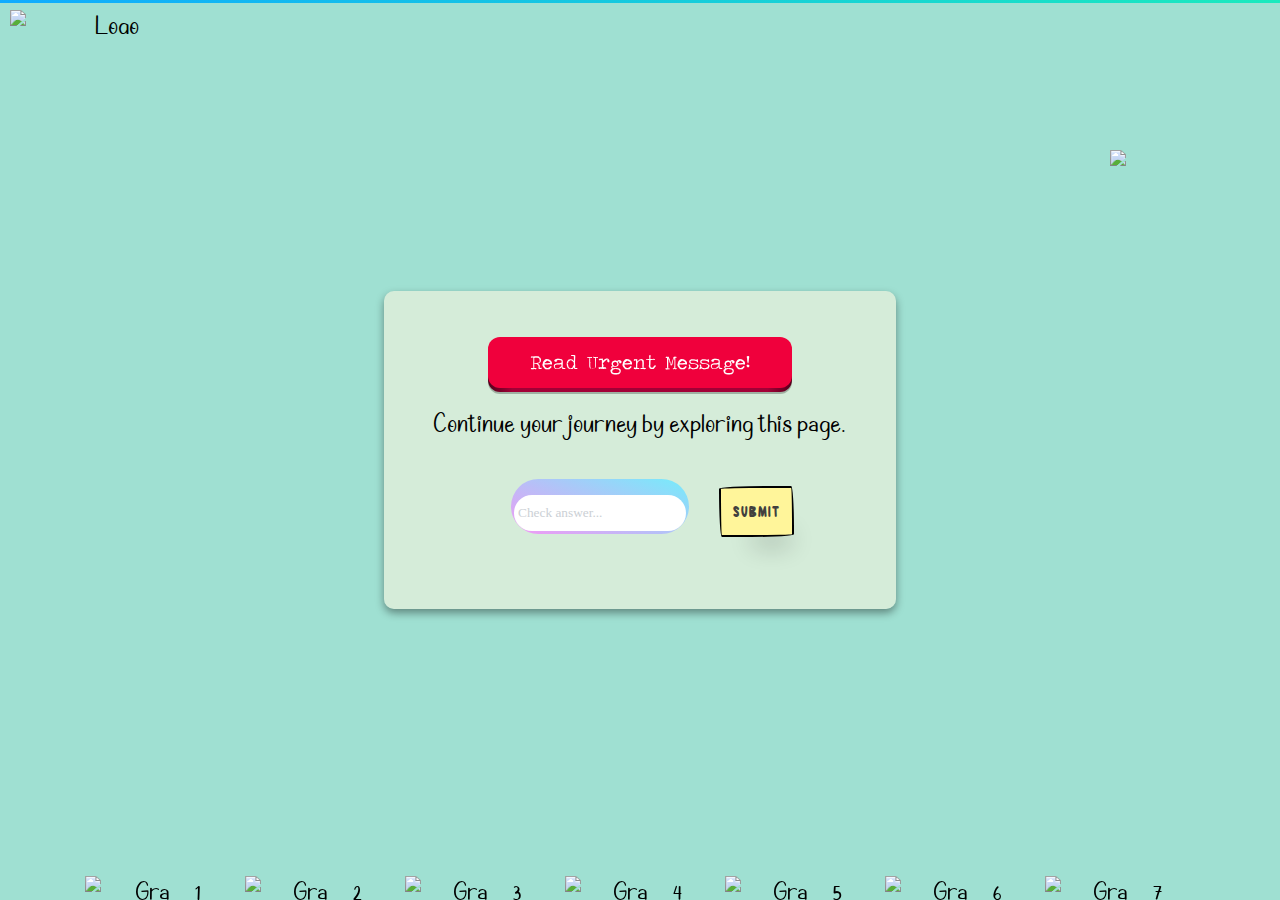
==== easterbunny.html @ 5ae4edfa "Update easterbunny.html" ====
<!DOCTYPE html>
<html lang="en">
<head>
    <meta charset="UTF-8">
    <meta name="viewport" content="width=device-width, initial-scale=1.0">
    <title>Easter Egg Hunt</title>
    <link rel="stylesheet" href="style.css">
    <script src="https://cdn.jsdelivr.net/npm/canvas-confetti@1.3.2/dist/confetti.browser.min.js"></script>
    <script src="script.js" defer></script>
</head>
<body data-page-type="easterbunny">

<div id="specialTrigger"></div>
<img src="https://i.imgur.com/tTiuDt6.png" alt="Logo" class="logo">
<img id="secretImage" src="https://i.imgur.com/ER9W85m.png" style="position: absolute; width: 20px; top: 150px; right: 150px;">

<div id="urgentMessageModal" class="modal" style="display: none;">
    <span class="close">&times;</span>
    <div class="text-background">
        <h2 id="typewriterHeader" class="modal-header"></h2> 
        <div id="typewriterBody" class="modal-body"></div>
    </div> 
</div> 

<div id="eggRevealModal" class="eggmodal">
    <span class="close">&times;</span>
    <div class="eggmodal-content">
        <h2>🐣 HOORAY! 🐣</h2>
        <p>You've found the hidden Easter Bunny, and he dropped some EGGS!</p>
        <button id="revealEggBtn" class="button-55" role="button">Inspect</button>
    </div> 
</div>

<div id="container" class="container">
    <button id="openModalButton" class="button-82-pushable" role="button">
      <span class="button-82-shadow"></span>
      <span class="button-82-edge"></span>
      <span class="button-82-front text">
        Read Urgent Message!
      </span>
    </button>
    <p>Continue your journey by exploring this page.</p>
    <div>
        <span class="input">
    		<input type="text" id="passcodeInput" placeholder="Check answer...">
    	</span>
        <button id="submitPasscode" class="button-55" role="button">Submit</button>
    </div>
</div>

<div id="eggImagesModal" class="egg-modal" style="display: none;">
  <div class="ermodal-content">
    <span class="egg-close">&times;</span>
    <div class="images-container">
      <img src="https://i.imgur.com/V9qIvU0.png" alt="Egg Image 1" class="egg-image small-egg">
      <img src="https://i.imgur.com/joyYyBa.png" alt="Egg Image 2" class="egg-image small-egg">
    </div>
  </div>
</div>
    
<canvas id="confettiCanvas" style="position: fixed; top: 0; left: 0; width: 100%; height: 100%; pointer-events: none;"></canvas>

<div class="image-border">
    <img src="https://i.imgur.com/lqRK8Mr.png" alt="Grass 1" class="grass-img">
    <img src="https://i.imgur.com/9UKYi7k.png" alt="Grass 2" class="grass-img">
    <img src="https://i.imgur.com/nKt4Agm.png" alt="Grass 3" class="grass-img">
    <img src="https://i.imgur.com/ti8tuET.png" alt="Grass 4" class="grass-img">
    <img src="https://i.imgur.com/JrlJYKS.png" alt="Grass 5" class="grass-img">
    <img src="https://i.imgur.com/HkcyOdr.png" alt="Grass 6" class="grass-img">
    <img src="https://i.imgur.com/hPLAeTq.png" alt="Grass 7" class="grass-img">
</div>

<script src="https://cdn.jsdelivr.net/npm/canvas-confetti@1.3.2/dist/confetti.browser.min.js"></script>

</body>
</html>
---- style.css ----
@font-face {
    font-family: 'EasterJoy';
    src: url('fonts/easterjoy.regular.ttf') format('truetype');
}

@font-face {
    font-family: 'EasterMeadow';
    src: url('fonts/eastermeadow.ttf') format('truetype');
}

@font-face {
    font-family: 'TravelingTypewriter';
    src: url('fonts/TravelingTypewriter.ttf') format('truetype');
}

.eggmodal {
  display: none;
  background-color: #f8d7da; /* Soft pink background */
  border-radius: 15px; /* Rounded corners */
  box-shadow: 0 4px 8px rgba(0, 0, 0, 0.1); /* Slight shadow for depth */
}

.eggmodal-content {
  display: none;
  padding: 20px;
  text-align: center; /* Center content */
}

.egg-image {
  display: none;
  width: 80%; /* Smaller images */
  max-width: 200px; /* Limit size */
  border-radius: 10px; /* Slightly rounded corners for the images */
  margin: 10px; /* Space around images */
  transition: transform 0.3s ease; /* Smooth transition for enlarging */
}

.egg-image:hover {
  transform: scale(1.1); /* Enlarge image on hover */
}

.egg-close {
  position: absolute;
  top: 10px;
  right: 15px;
  font-size: 20px;
  border: none;
  background: transparent;
  cursor: pointer;
  color: #888; /* Default close button color */
}

.egg-close:hover {
  color: #ff1493; /* Neon pink on hover */
}

.nmodal {
  display: none; /* Hidden by default */
  position: fixed; /* Stay in place */
  z-index: 1000; /* Sit on top */
  left: 0;
  top: 0;
  width: 100%; /* Full width */
  height: 100%; /* Full height */
  overflow: auto; /* Enable scroll if needed */
  background-color: rgba(0,0,0,0.4); /* Black w/ opacity */
}

.nmodal-content {
  position: relative;
  margin: auto;
  padding: 20px;
  width: 80%; /* Adjust as needed */
  max-width: 700px; /* Adjust as needed */
  animation: animatetop 0.4s;
}

.nmodal-content img, .pmodal-content img {
  width: 100%; /* Make the image responsive */
  height: auto;
  margin: auto; /* Center the image */
}

.cmodal-background {
    position: fixed;
    visibility: hidden; /* Initially hidden */
    z-index: 1000; /* Ensures it's on top of other content but under the modal itself */
    left: 50%;
    top: 50%;
    display: flex;
    justify-content: center;
    align-items: center;
    transform: translate(-50%, -50%); /* Corrected line */
    width: 500px; 
    height: 500px; 
    background-color: rgba(0, 0, 0, 0.8); /* Black background */
    box-shadow: rgba(50, 50, 93, 0.25) 0px 50px 100px -20px, rgba(0, 0, 0, 0.3) 0px 30px 60px -30px, rgba(10, 37, 64, 0.35) 0px -2px 6px 0px inset;
    border-radius: 15px; /* Rounded corners for the square */
    opacity: 0; /* Fully transparent initially */
    transition: opacity 0.3s, visibility 0.3s;
}

.circular {
  display: flex;
  flex-direction: column;
  justify-content: center;
  align-items: center;
}

.circular-modal {
  background-color: #000;
  display: none;
  justify-content: center;
  flex-direction: column; /* Stack input and button vertically */
  align-items: center; /* Center items horizontally */
  top: calc(50% - 150px);
  left: calc(50% - 150px);
  width: 300px;
  height: 300px;
  border-radius: 50%;
  box-shadow:
    inset 0 0 50px #fff,
    inset 20px 0 80px #f0f,
    inset -20px 0 80px #0ff,
    inset 20px 0 300px #f0f,
    inset -20px 0 300px #0ff,
    0 0 50px #fff,
    -10px 0 80px #f0f,
    10px 0 80px #0ff;
}

@keyframes animatetop {
    from {top: -300px; opacity: 0}
    to {top: 0; opacity: 1}
}

.pmodal {
    z-index: 10000; /* Sit on top */
    left: 50%;
    top: 50%;
    transform: translate(-50%, -50%);
    display: flex;
    position: fixed; 
    width: 100%; /* Full width */
    height: 100%; /* Full height */
    justify-content: center;
    align-items: center;
    overflow: auto; /* Enable scroll if needed */
    background-color: transparent; /* Transparent background */
}

.pmodal-content {
    padding: 20px;
    max-width: 600px;
    position: relative;
    z-index: 10001; /* Sit on top */
    width: 100%;
    align-items: center;
    text-align: center;
    margin: auto; /* 15% from the top and centered */
    justify-content: center;
    display: flex;
    align-items: center;
    overflow: auto;
    animation-name: animatetop;
    animation-duration: 0.4s;
}

.popup-image {
    max-width: 100%; /* Ensure it doesn't overflow the modal */
    height: auto; /* Maintain aspect ratio */
    display: block; /* To enable margin auto to work for centering */
    margin: 0 auto; /* Center the image horizontally */
    justify-content: center;
    display: flex;
    align-items: center;
}

.small-image {
    position: absolute;
    right: 75%;
    top: 60%; 
    cursor: pointer;
    width: 200px;
    transform: translateY(-50%);
}

.additional-image {
    position: absolute;
    right: 75%;
    top: 40%; 
    cursor: pointer;
    width: 200px;
    transform: translateY(-50%);
}

.var-highlight {
  color: #00FF00;
}

.string-highlight {
  color: #00FF00;
}

#typewriter {
  font-size: 2em;
  margin: 0;
  font-family: "TravelingTypewriter";
  color: #00FF00;
}
#typewriter:after {
  content: "|";
  -webkit-animation: blink 500ms linear infinite alternate;
          animation: blink 500ms linear infinite alternate;
}

@-webkit-keyframes blink {
  0% {
    opacity: 0;
  }
  100% {
    opacity: 1;
  }
}
@keyframes blink {
  0% {
    opacity: 0;
  }
  100% {
    opacity: 1;
  }
}

button {
    font-family: 'EasterMeadow', Arial, sans-serif; /* Fallback font */
}

body {
  background-color: #9FE0D2;
  margin: 0;
  font-family: 'EasterJoy', Arial, sans-serif;
  padding: 0;
  display: flex;
  justify-content: center;
  align-items: center;
  height: 100vh;
  cursor: url('https://i.imgur.com/UjIoNgU.png'), auto;
}

@keyframes glow {
    from {
        box-shadow: 0 0 20px rgba(255, 255, 255, 0.7), 
                    0 0 40px rgba(192, 237, 252, 0.6), 
                    0 0 60px rgba(0, 191, 255, 0.6), 
                    0 0 80px rgba(0, 191, 255, 0.6),
                    0 0 100px rgba(0, 191, 255, 0.6);
    }
    to {
        box-shadow: 0 0 30px rgba(0, 191, 255, 0.9), 
                    0 0 50px rgba(0, 191, 255, 0.8), 
                    0 0 70px rgba(0, 191, 255, 0.8), 
                    0 0 90px rgba(0, 191, 255, 0.8),
                    0 0 110px rgba(0, 191, 255, 0.6);

    }
}

.circular-modal #passcodeInput {
    width: 100px;
    height: 40px;
    border-radius: 15px;
    text-align: center;
    align-items: center;
    outline: none;
    font-size: 30px;
    padding-top: 5px;
    margin-bottom: 20px;
    background-color: transparent;
    text-shadow: 0 0 5px #00BFFF, 
                 0 0 10px #00BFFF, 
                 0 0 20px #00BFFF, 
                 0 0 40px #00BFFF; /* Text glow effect */
    color: #00BFFF;
    box-shadow: 0 0 10px rgba(0, 191, 255, 0.5); /* Blue glow */
}

.circular-modal #submitPasscode {
    background-color: #2C2C2C; /* Dark background for contrast */
    color: #00BFFF; /* Neon-like font color */
    padding: 10px 20px;
    border-radius: 20px;
    margin: 50px;
    border: none;
    cursor: pointer;
    box-shadow: 0 0 5px rgba(0, 191, 255, 0.7), 
                0 0 15px rgba(0, 191, 255, 0.6), 
                0 0 25px rgba(0, 191, 255, 0.6), 
                0 0 35px rgba(0, 191, 255, 0.6); /* Button glow effect */
    transition: all 0.3s ease;
}

.circular-modal #submitPasscode:hover {
    color: #2C2C2C;
    background-color: #99e5ff;
    box-shadow: 0 0 10px rgba(0, 191, 255, 0.8), 
                0 0 20px rgba(0, 191, 255, 0.7), 
                0 0 30px rgba(0, 191, 255, 0.7), 
                0 0 40px rgba(0, 191, 255, 0.7); /* Intensified glow on hover */
}

.button-55 {
  align-self: center;
  background-color: #FFF59A;
  background-position: 0 90%;
  background-repeat: repeat no-repeat;
  background-size: 4px 3px;
  border-radius: 15px 225px 255px 15px 15px 255px 225px 15px;
  border-style: solid;
  border-width: 2px;
  box-shadow: rgba(0, 0, 0, .2) 15px 28px 25px -18px;
  box-sizing: border-box;
  color: #41403e;
  cursor: pointer;
  display: inline-block;
  font-size: 1rem;
  line-height: 23px;
  outline: none;
  padding: .75rem;
  text-decoration: none;
  transition: all 235ms ease-in-out;
  border-bottom-left-radius: 15px 255px;
  border-bottom-right-radius: 225px 15px;
  border-top-left-radius: 255px 15px;
  border-top-right-radius: 15px 225px;
  touch-action: manipulation;
}

.button-55:hover {
  box-shadow: rgba(0, 0, 0, .3) 2px 8px 8px -5px;
  transform: translate3d(0, 2px, 0);
  background-color: #DCCE50;
}

.button-55:focus {
  box-shadow: rgba(0, 0, 0, .3) 2px 8px 4px -6px;
}

.full-width-image {
    width: 100%;
    height: auto;
}

.permanent-image {
    width: 50%; /* Adjust according to your preference */
    height: auto; /* Keep the aspect ratio */
    display: block;
    margin: 0 auto; /* Center the image if needed */
    cursor: pointer;
}

.logo {
  position: absolute;
  top: 10px;
  left: 10px;
  width: 200px;
  z-index: 20;
  background: url('https://i.imgur.com/tTiuDt6.png') no-repeat; /* Set logo image */
  background-size: contain; /* Ensure the logo fits within the div */
}

.text-background {
  background-color: black;
  color: 00FF00; /* Makes the text color white for better readability */
  padding: 15px; /* Adjust padding as needed */
}

.modal-header, .modal-body {
    padding: 20px;
}

.modal-header {
  color: #d10000; /* Red color for urgency */
  font-weight: bold;
  text-align: center;
}

.modal-body {
  margin-top: 20px;
}

.modal-close-btn {
  background-color: #d10000; /* Red color for close button */
  color: white;
  border: none;
  padding: 10px 20px;
  border-radius: 5px;
  cursor: pointer;
  float: right; /* Align the close button to the right */
}

.modal-close-btn:hover {
  background-color: #910000; /* Slightly darker red on hover */
}

.close {
  position: absolute;
  top: 10px;
  right: 10px;
  font-size: 30px;
  color: #fff;
  cursor: pointer;
}

.close:hover {
  color: #e00;
}

.modal {
  display: none; /* Hidden by default */
  position: fixed; /* Stay in place */
  z-index: 1000; /* Sit on top */
  left: 50%;
  top: 50%;
  width: 750px;
  overflow: auto; /* Enable scroll if needed */
  background-color: rgb(0,0,0); /* Fallback color */
  background-color: rgba(0,0,0,0.4); /* Black w/ opacity */
  display: flex; /* Use flexbox to center the modal content */
  align-items: center; /* Align items vertically */
  justify-content: center; /* Center items horizontally */
  background-color: slategray; /* Slate grey background */
  margin: auto;
  text-align: center;
  padding: 20px;
  transform: translate(-50%, -50%);
  color: #00FF00; 
  font-family: 'TravelingTypewriter', sans-serif; /* Use your custom font */
}

.modal-content {
  display: none; /* Hidden by default */
  position: fixed; /* Stay in place */
  background-color: #FF889C;
  left: 50%;
  top: 50%;
  margin: auto;
  padding: 20px;
  border: 1px solid #888;
  width: 80%;
  max-width: 400px; /* Adjust based on your preference */
  height: auto; /* Auto height to adjust based on content */
  min-height: 80vh;
  overflow-y: auto; /* Enable scrolling within the modal */
  flex-direction: column;
  align-items: center; /* Center content horizontally */
  justify-content: center;
}

.modal-content img {
    width: 100%; /* Make images responsive */
    max-width: 500px; /* Limit the size of images */
    height: auto;
    margin: 10px 0; /* Add some space around the images */
    display: block; /* This line is crucial for margin: auto to work */
}

.images-container {
  display: flex;
  justify-content: space-around;
  align-items: center;
}

.egg-image {
  transition: transform 0.3s ease;
  margin: 10px;
}

.egg-image:hover {
  transform: scale(2); /* Enlarge on hover */
}

.er-modal-content {
  display: none; /* Hidden by default */
  position: relative;
  justify-content: center;
  align-items: center;
  tect-align: center;
  z-index: 1051;
  padding: 20px;
  left: 0;
  top: 0;
  width: 400px;
  height: auto;
  top: 50%;
  left: 50%;
  overflow: auto;
  background-color: rgba(0, 0, 0, 0.4); /* Keep this as is for the modal backdrop */
}

.er-modal {
  background-color: #ffc0cb; /* Light pink background for Easter theme */
  border: 2px dashed #ff69b4; /* Dashed border with a light pink color */
  padding: 20px;
  color: #000080;
  z-index: 1050;
  display: none;
  width: 400px; /* Adjust width as needed */
  height: 300px;
  text-align: center;
  border-radius: 15px; /* Rounded corners for a softer look */
  position: fixed;
  justify-content: center;
  align-items: center;
  top: 50%;
  left: 50%;
  transform: translate(-50%, -50%);
  margin: auto;
  overflow: auto;
  box-shadow: rgba(50, 50, 93, 0.25) 0px 50px 100px -20px, rgba(0, 0, 0, 0.3) 0px 30px 60px -30px, rgba(10, 37, 64, 0.35) 0px -2px 6px 0px inset;
}

.egg-close {
  position: absolute;
  top: 10px;
  right: 20px;
  font-size: 30px;
  color: grey; /* Initial color */
  cursor: pointer;
}

.egg-close:hover {
  color: neonpink; /* Neon pink on hover */
}

.small-egg {
  width: 200px; /* Smaller size for inspection */
  cursor: pointer; /* Indicate it's clickable */
  transition: transform 0.3s ease; /* Smooth transition for enlarging */
}

.small-egg:hover {
  transform: scale(1.5); /* Enlarge on hover */
}

@keyframes showModal {
  from {top: -300px; opacity: 0}
  to {top: 0; opacity: 1}
}

.egg-reveal-modal h2 {
  color: #000080;
  margin-bottom: 15px;
}

.egg-reveal-modal p {
  margin-bottom: 20px;
  background-color: transparent;
}

.egg-reveal-modal input[type="text"] {
  border: 1px solid #FFC0CB; 
  background-color: #FFFFFF;
}

#secretImage {
    position: absolute;
    top: 150px; /* 150 pixels from the top */
    right: 150px; /* 150 pixels from the left */
    width: 20px; /* Set the width as required */
}

.container {
  text-align: center;
  padding: 50px;
  max-width: 800px; 
  border-radius: 10px;
  display: flex;
  flex-direction: column;
  align-items: center;
  max-height: 80vh;
  margin: 20px auto;
  background-color: rgba(250, 243, 221, 0.6);
  box-shadow: 0 4px 8px rgba(0, 0, 0, 0.4);
  overflow-y: auto;
  z-index: 5;
}

#container p {
    margin-bottom: 20px; /* Space between the description and the puzzle button */
    line-height: 1.6; /* Makes the text easier to read */
}

.image-border {
  display: flex; /* Use flexbox to align images in a row */
  justify-content: center; /* Center the images horizontally */
  align-items: center; /* Align the images vertically */
  flex-wrap: nowrap; /* Prevent wrapping */
  bottom: 0;
  left: 0;
  width: 100%;
  position: fixed; /* Adjust this as needed to position at the bottom of the page or container */
}

.grass-img {
  width: 150px; /* Adjust width as needed */
  margin: 0 5px; /* Add some space between images */
  display: inline-block; /* No need for 'position: absolute' */
}

#confettiCanvas {
  position: fixed;
  display: none; /* Ensures keys are hidden initially */
  top: 0;
  left: 0;
  width: 100%;
  height: 100%;
  pointer-events: none;
  z-index: 9999; /* Ensure confetti is above most content */
}

.key-img {
    display: none; /* Hidden by default, shown on hover */
    position: absolute;
    transition: all 0.5s ease; /* Smooth transition for appearing */
    z-index: 10;
    height: 75px; /* As specified */
}

h1 {
  color: #8968A1;
  margin-bottom: 16px;
  text-shadow: 3px 4px 7px rgba(81,67,21,0.8);
}

.secret-image {
  width: 20px;
  position: absolute;
  z-index: 2; /* Ensure it's above some elements but below others like modals */
  /* Add more styles to position it where you want on the page */
}

.intro,
.secret {
  margin-bottom: 30px;
}

.button-8 {
  touch-action: manipulation;
  appearance: button;
  background-color: transparent;
  border-style: initial;
  border-width: 0;
  cursor: pointer;
  margin: 0;
  text-transform: none;
  vertical-align: baseline;
}

.button-8:focus {
  outline: 0;
}

.button-8 {
  touch-action: manipulation;
  background-image: linear-gradient(135deg, color(display-p3 .572549 .415686 1) 0%, color(display-p3 1 .466667 .690196) 50%, color(display-p3 1 .701961 .403922) 100%);
  border-radius: 8px;
  color: #fff;
  font-feature-settings: "ss01", "cv10", "calt"0, "liga"0;
  font-size: 36px;
  font-weight: 500;
  line-height: 50px;
  padding: 10px 20px;
  position: relative;
  transition: transform .2s cubic-bezier(.6, .6, 0, 1), margin-top .2s cubic-bezier(.6, .6, 0, 1);
  transition-behavior: normal, normal;
}

.button-8::before {
  -webkit-mask-clip: content-box, initial;
  -webkit-mask-composite: xor;
  -webkit-mask-image: linear-gradient(#fff 0, #fff 0), linear-gradient(#fff 0, #fff 0);
  -webkit-mask-origin: content-box, initial;
  -webkit-mask-position-x: initial, initial;
  -webkit-mask-position-y: initial, initial;
  -webkit-mask-repeat-x: initial, initial;
  -webkit-mask-repeat-y: initial, initial;
  -webkit-mask-size: initial, initial;
  padding: 1px;
}

.button-8::before {
  background-color: initial;
  background-image: linear-gradient(rgba(255, 255, 255, .32), transparent);
  bottom: 0;
  pointer-events: none;
  right: 0;
}

.button-8::after,
.button-8::before {
  border-radius: inherit;
  content: "";
  left: 0;
  position: absolute;
  top: 0;
}

.button-8::after {
  box-shadow: #000019 0 0, rgba(0, 0, 25, .3) 0 9px 21px, rgba(73, 2, 57, .2) 0 -3px inset;
  height: 100%;
  transition: box-shadow .2s cubic-bezier(.6, .6, 0, 1), background-color .2s cubic-bezier(.6, .6, 0, 1);
  transition-behavior: normal, normal;
  width: 100%;
  z-index: 1;
}

.button-8:active {
  transform: translateY(1.5px);
}

.button-8:hover::after {
  background-color: rgba(255, 255, 255, .1);
}

.button-8:active::after {
  box-shadow: #000019 0 0, rgba(0, 0, 25, .2) 0 9px 21px, rgba(73, 2, 57, .2) 0 0 inset;
}

.secret {
  color: transparent;
  transition: color 0.5s ease;
}

.secret:hover {
  color: black;
}

.key-img {
  display: none; /* Ensures keys are hidden initially */
  height: 150px; /* Sets the height to 150px */
  width: auto; /* Maintains aspect ratio */
}

.tooltip {
  position: absolute;
  top: 10px;
  left: 10px;
}

.tooltip .tooltiptext {
  visibility: hidden;
  width: auto;
  background-color: #BBE9F2;
  color: #A9A9A9;
  text-align: center;
  border-radius: 6px;
  padding: 5px 10px;
  position: absolute;
  z-index: 100;
  bottom: -5px;
  right: 0;
  transform: translate(100%, 50%);
  opacity: 0;
  transition: opacity 0.3s;
}

.tooltip:hover .tooltiptext {
  visibility: visible;
  opacity: 1;
}

.mystery-image {
  display: block;
  margin: 20px auto;
  width: 500px;
  max-width: 100%;
  height: auto;
  box-shadow: rgba(0, 0, 0, 0.3) 0px 19px 38px, rgba(0, 0, 0, 0.22) 0px 15px 12px;
}
.button-82-pushable {
  position: relative;
  border: none;
  font-family: TravelingTypewriter;
  background: transparent;
  padding: 0;
  cursor: pointer;
  outline-offset: 4px;
  transition: filter 250ms;
  user-select: none;
  -webkit-user-select: none;
  touch-action: manipulation;
}

.button-82-shadow {
  position: absolute;
  top: 0;
  left: 0;
  width: 100%;
  height: 100%;
  border-radius: 12px;
  background: hsl(0deg 0% 0% / 0.25);
  will-change: transform;
  transform: translateY(2px);
  transition:
    transform
    600ms
    cubic-bezier(.3, .7, .4, 1);
}

.button-82-edge {
  position: absolute;
  top: 0;
  left: 0;
  width: 100%;
  height: 100%;
  border-radius: 12px;
  background: linear-gradient(
    to left,
    hsl(340deg 100% 16%) 0%,
    hsl(340deg 100% 32%) 8%,
    hsl(340deg 100% 32%) 92%,
    hsl(340deg 100% 16%) 100%
  );
}

.button-82-front {
  display: block;
  position: relative;
  padding: 12px 27px;
  border-radius: 12px;
  font-size: 1.1rem;
  color: white;
  background: hsl(345deg 100% 47%);
  will-change: transform;
  transform: translateY(-4px);
  transition:
    transform
    600ms
    cubic-bezier(.3, .7, .4, 1);
}

@media (min-width: 768px) {
  .button-82-front {
    font-size: 1.25rem;
    padding: 12px 42px;
  }
}

.button-82-pushable:hover {
  filter: brightness(110%);
  -webkit-filter: brightness(110%);
}

.button-82-pushable:hover .button-82-front {
  transform: translateY(-6px);
  transition:
    transform
    250ms
    cubic-bezier(.3, .7, .4, 1.5);
}

.button-82-pushable:active .button-82-front {
  transform: translateY(-2px);
  transition: transform 34ms;
}

.button-82-pushable:hover .button-82-shadow {
  transform: translateY(4px);
  transition:
    transform
    250ms
    cubic-bezier(.3, .7, .4, 1.5);
}

.button-82-pushable:active .button-82-shadow {
  transform: translateY(1px);
  transition: transform 34ms;
}

.button-82-pushable:focus:not(:focus-visible) {
  outline: none;
}

.puzzle-button {
  background-color: #E4AFBB; /* Easter pink */
  color: white;
  border: 2px solid #D9809E;
  padding: 10px 15px; /* Adjust padding as needed */
  border-radius: 5px; /* Rounded corners */
  text-decoration: none; /* Removes underline from link */
  font-size: 24px; /* Larger font size */
  font-weight: bold;
  font-family: 'EasterJoy', Arial, sans-serif; /* Use EasterJoy font, with a fallback */
  transition: background-color 0.3s; /* Smooth transition for hover effect */
  width: auto; /* Auto width based on content */
  text-align: center; /* Center the text inside the button */
  margin-bottom: 100px; /* Margin to center the button horizontally and add space around it */
}

.puzzle-button:hover {
  background-color: #D9809E; /* Darker pink on hover */
}

.bottom-img {
  width: auto;
  height: 150px;
  display: inline-block;
  vertical-align: bottom;
  margin-right: -50px;
}

.random-img {
  width: 20px;
  position: absolute;
  z-index: 2;
}

#specialTrigger {
  width: 25px;
  position: absolute;
  top: 100px;
  left: 100px;
  cursor: pointer;
  z-index: 10;
}
}

#submitAnswer {
  background-color: #008CBA; /* Example button color */
  color: white;
  margin: 50px;
  padding: 10px 20px;
  border: none;
  border-radius: 5px;
}


@media (max-width: 768px) {
  .modal-content, .egg-reveal-modal, .egg-container {
    width: 90%; /* More screen-friendly on smaller devices */
  }

  .logo {
    width: 150px; /* Smaller logo for smaller screens */
  }
} 

.input {
  position: relative;
  display: flex;
  justify-content: center;
  align-items: center;
  font-size: 24px;
  text-align: center;
  background: linear-gradient(21deg, #F298F4, #75ECFB);
  padding: 3px;
  display: inline-block;
  border-radius: 9999em;
  margin: 25px;
}
.input *:not(span) {
  position: relative;
  display: inherit;
  border-radius: inherit;
  margin: 0;
  border: none;
  outline: none;
  padding: 0 0.325em;
  z-index: 1;
}
.input *:not(span):focus + span {
  opacity: 1;
  transform: scale(1);
}
.input span {
  transform: scale(0.993, 0.94);
  transition: transform 0.5s, opacity 0.25s;
  opacity: 0;
  position: absolute;
  z-index: 0;
  margin: 4px;
  left: 0;
  top: 0;
  right: 0;
  bottom: 0;
  border-radius: inherit;
  pointer-events: none;
  box-shadow: inset 0 0 0 3px #fff, 0 0 0 4px #fff, 3px -3px 30px #75ECFB, -3px 3px 30px #F298F4;
}

html {
  font-family: -apple-system, BlinkMacSystemFont, "Segoe UI", Roboto, Helvetica, Arial, sans-serif, "Apple Color Emoji", "Segoe UI Emoji", "Segoe UI Symbol";
  line-height: 1.5;
  font-size: 1em;
}

body {
  text-align: center;
  display: flex;
  align-items: center;
  justify-content: center;
}

html, body {
  height: 100%;
}

input {
  font-family: Ariel;
  line-height: 36px;
  color: #2e3750;
  min-width: 12em;
}

::-moz-placeholder {
  color: #cbd0d5;
}

:-ms-input-placeholder {
  color: #cbd0d5;
}

::placeholder {
  color: #cbd0d5;
}

html::after {
  content: "";
  background: linear-gradient(21deg, #10abff, #1beabd);
  height: 3px;
  width: 100%;
  position: absolute;
  left: 0;
  top: 0;
}
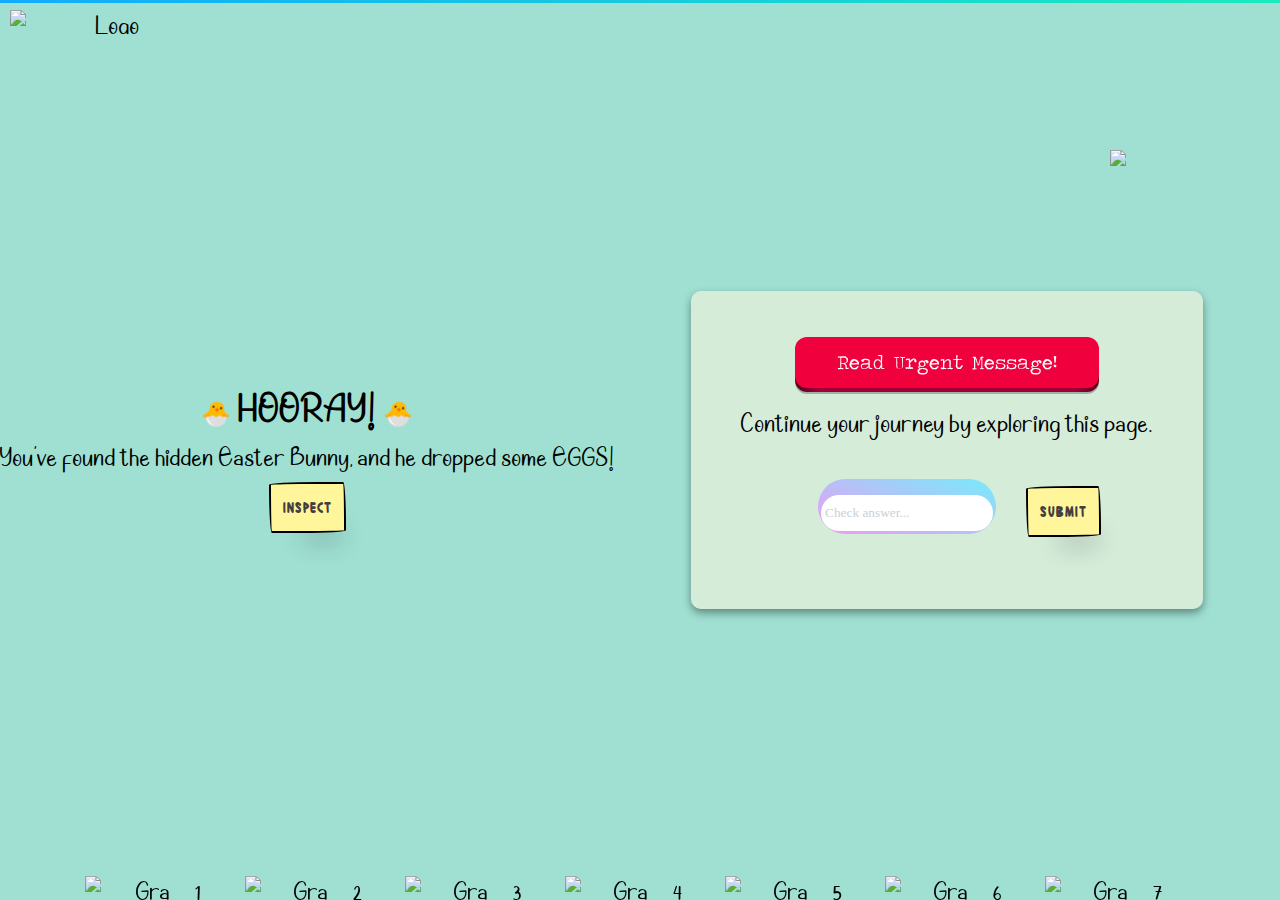
==== commit b79db2d5: "Update easterbunny.html" ====
--- a/easterbunny.html
+++ b/easterbunny.html
@@ -22,9 +22,9 @@
     </div> 
 </div> 
 
-<div id="eggRevealModal" class="eggmodal">
+<div id="eggRevealModal" class="eggrmodal">
     <span class="close">&times;</span>
-    <div class="eggmodal-content">
+    <div class="eggrmodal-content">
         <h2>🐣 HOORAY! 🐣</h2>
         <p>You've found the hidden Easter Bunny, and he dropped some EGGS!</p>
         <button id="revealEggBtn" class="button-55" role="button">Inspect</button>
@@ -49,7 +49,7 @@
 </div>
 
 <div id="eggImagesModal" class="egg-modal" style="display: none;">
-  <div class="ermodal-content">
+  <div class="eggmodal-content">
     <span class="egg-close">&times;</span>
     <div class="images-container">
       <img src="https://i.imgur.com/V9qIvU0.png" alt="Egg Image 1" class="egg-image small-egg">
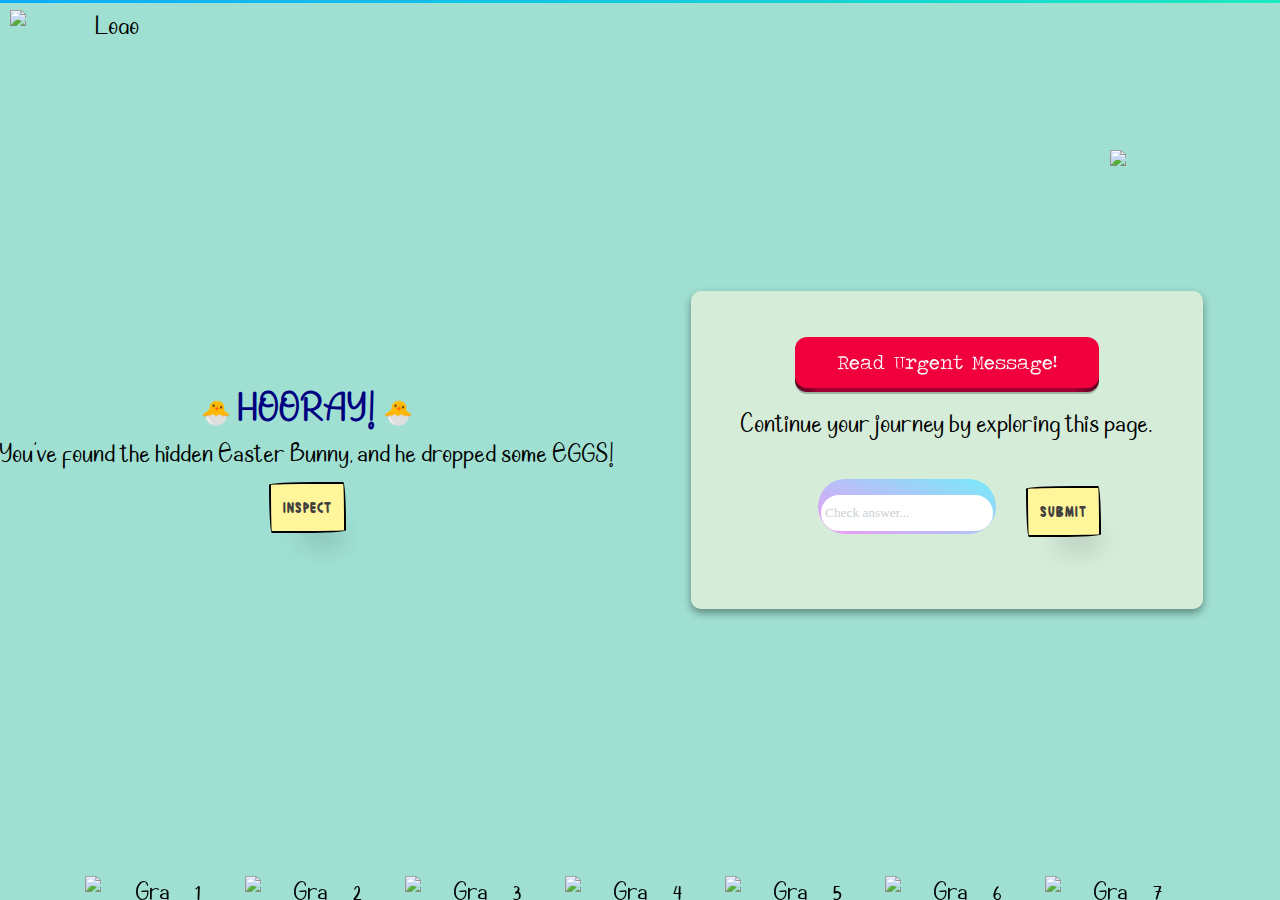
==== commit d6a465bb: "Update easterbunny.html" ====
--- a/easterbunny.html
+++ b/easterbunny.html
@@ -48,7 +48,7 @@
     </div>
 </div>
 
-<div id="eggImagesModal" class="egg-modal" style="display: none;">
+<div id="eggImagesModal" class="eggmodal" style="display: none;">
   <div class="eggmodal-content">
     <span class="egg-close">&times;</span>
     <div class="images-container">
--- a/style.css
+++ b/style.css
@@ -547,17 +547,17 @@
   to {top: 0; opacity: 1}
 }
 
-.egg-reveal-modal h2 {
+.eggrmodal h2 {
   color: #000080;
   margin-bottom: 15px;
 }
 
-.egg-reveal-modal p {
+.eggrmodal p {
   margin-bottom: 20px;
   background-color: transparent;
 }
 
-.egg-reveal-modal input[type="text"] {
+.eggrmodal input[type="text"] {
   border: 1px solid #FFC0CB; 
   background-color: #FFFFFF;
 }
@@ -936,7 +936,7 @@
 
 
 @media (max-width: 768px) {
-  .modal-content, .egg-reveal-modal, .egg-container {
+  .modal-content, .eggrmodal, .egg-container {
     width: 90%; /* More screen-friendly on smaller devices */
   }
 
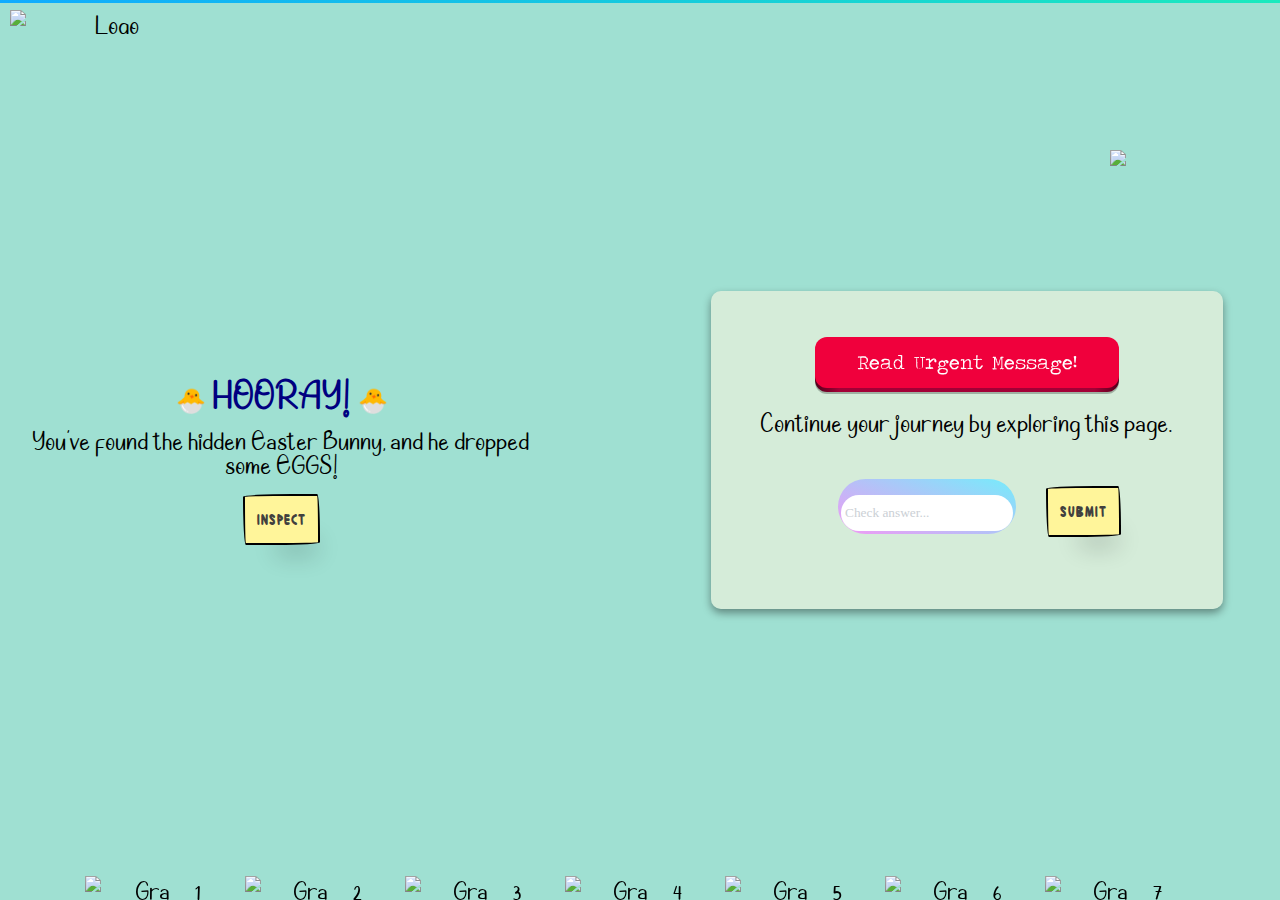
==== commit 62c632c0: "Update easterbunny.html" ====
--- a/easterbunny.html
+++ b/easterbunny.html
@@ -23,7 +23,7 @@
 </div> 
 
 <div id="eggRevealModal" class="eggrmodal">
-    <span class="close">&times;</span>
+    <span class="egg-close">&times;</span>
     <div class="eggrmodal-content">
         <h2>🐣 HOORAY! 🐣</h2>
         <p>You've found the hidden Easter Bunny, and he dropped some EGGS!</p>
--- a/style.css
+++ b/style.css
@@ -266,7 +266,7 @@
 }
 
 .circular-modal #passcodeInput {
-    width: 100px;
+    width: 60px;
     height: 40px;
     border-radius: 15px;
     text-align: center;
@@ -479,25 +479,18 @@
   transform: scale(2); /* Enlarge on hover */
 }
 
-.er-modal-content {
-  display: none; /* Hidden by default */
-  position: relative;
+.eggrmodal-content {
+  z-index: 1051;
+  padding: 20px;
+  width: 80%; /* This will make the content use the full width of the modal */
+  height: auto; /* Adjust height as needed */
   justify-content: center;
   align-items: center;
-  tect-align: center;
-  z-index: 1051;
-  padding: 20px;
-  left: 0;
-  top: 0;
-  width: 400px;
-  height: auto;
-  top: 50%;
-  left: 50%;
-  overflow: auto;
-  background-color: rgba(0, 0, 0, 0.4); /* Keep this as is for the modal backdrop */
-}
-
-.er-modal {
+  text-align: center;
+}
+}
+
+.eggrmodal {
   background-color: #ffc0cb; /* Light pink background for Easter theme */
   border: 2px dashed #ff69b4; /* Dashed border with a light pink color */
   padding: 20px;
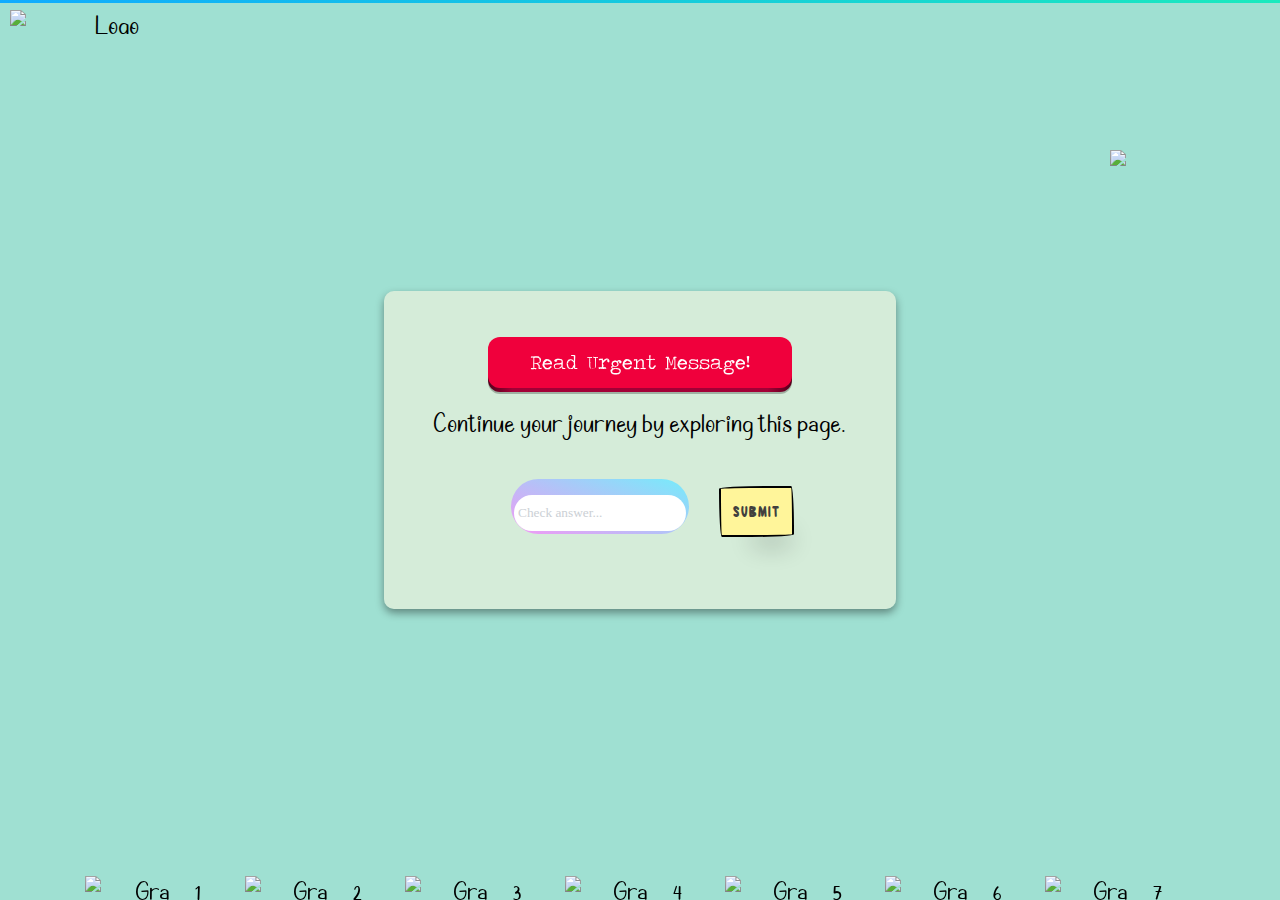
==== commit aeb6543f: "Update easterbunny.html" ====
--- a/easterbunny.html
+++ b/easterbunny.html
@@ -23,7 +23,7 @@
 </div> 
 
 <div id="eggRevealModal" class="eggrmodal">
-    <span class="egg-close">&times;</span>
+    <span class="close">&times;</span>
     <div class="eggrmodal-content">
         <h2>🐣 HOORAY! 🐣</h2>
         <p>You've found the hidden Easter Bunny, and he dropped some EGGS!</p>
--- a/style.css
+++ b/style.css
@@ -280,7 +280,7 @@
                  0 0 10px #00BFFF, 
                  0 0 20px #00BFFF, 
                  0 0 40px #00BFFF; /* Text glow effect */
-    color: #00BFFF;
+    color: #FFFFFF;
     box-shadow: 0 0 10px rgba(0, 191, 255, 0.5); /* Blue glow */
 }
 
@@ -486,6 +486,7 @@
   height: auto; /* Adjust height as needed */
   justify-content: center;
   align-items: center;
+  display: none;
   text-align: center;
 }
 }
